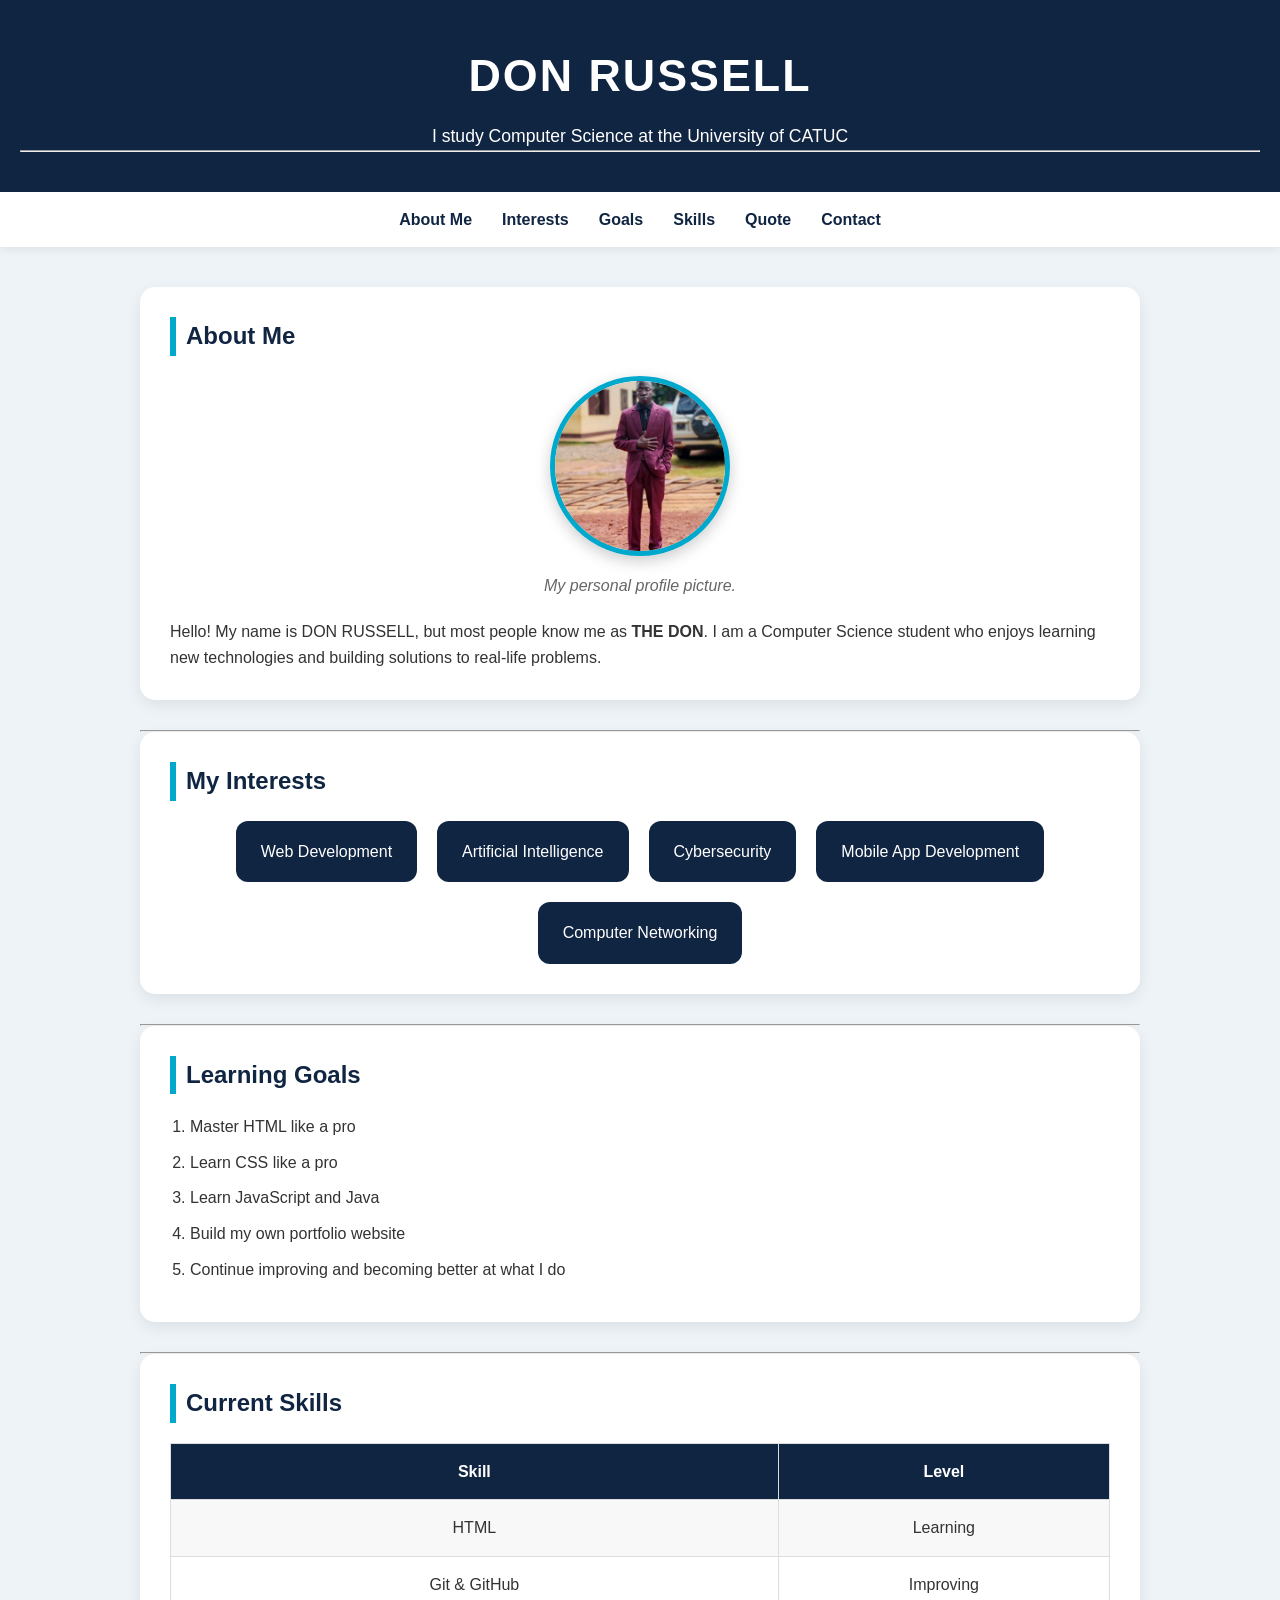
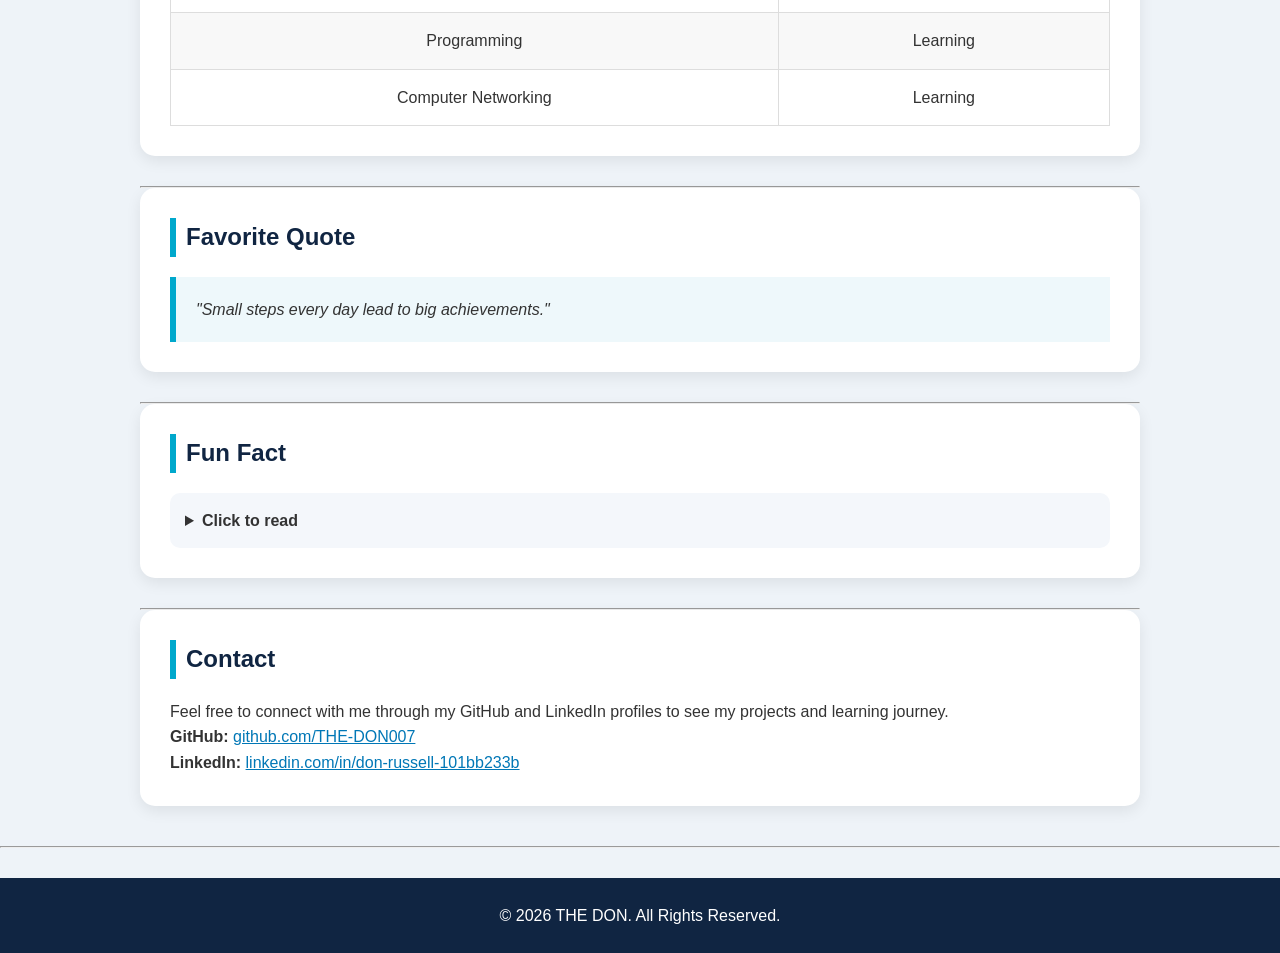
==== don-russell-portfolio/index.html @ 3e0a4c50 "Styled profile page with custom CSS and responsive Flexbox sections" ====
<!DOCTYPE html>
<html lang="en">

<head>
    <meta charset="UTF-8">
    <meta name="viewport" content="width=device-width, initial-scale=1.0">
    <title>My Personal Profile</title>

    <link rel="stylesheet" href="style.css">
</head>

<body>

    <!-- Header -->
    <header>
        <h1>DON RUSSELL</h1>
        <p>I study Computer Science at the University of CATUC</p>
        <hr>
    </header>

    <!-- Navigation -->
    <nav>
        <ul class="nav-menu">
            <li><a href="#about">About Me</a></li>
            <li><a href="#interests">Interests</a></li>
            <li><a href="#goals">Goals</a></li>
            <li><a href="#skills">Skills</a></li>
            <li><a href="#quote">Quote</a></li>
            <li><a href="#contact">Contact</a></li>
        </ul>
    </nav>

    <main>

        <!-- About Me -->
        <section id="about">

            <h2>About Me</h2>

            <figure>
                <img src="WhatsApp Image 2026-07-12 at 12.17.56 PM.jpeg"
                     alt="Profile Picture of DON RUSSELL"
                     width="180">

                <figcaption>
                    My personal profile picture.
                </figcaption>
            </figure>

            <p>
                Hello! My name is DON RUSSELL, but most people know me as
                <strong>THE DON</strong>.
                I am a Computer Science student who enjoys learning new
                technologies and building solutions to real-life problems.
            </p>

        </section>

        <hr>

        <!-- Interests -->
        <section id="interests">

            <h2>My Interests</h2>

            <ul class="interest-cards">
                <li>Web Development</li>
                <li>Artificial Intelligence</li>
                <li>Cybersecurity</li>
                <li>Mobile App Development</li>
                <li>Computer Networking</li>
            </ul>

        </section>

        <hr>

        <!-- Goals -->
        <section id="goals">

            <h2>Learning Goals</h2>

            <ol>
                <li>Master HTML like a pro</li>
                <li>Learn CSS like a pro</li>
                <li>Learn JavaScript and Java</li>
                <li>Build my own portfolio website</li>
                <li>Continue improving and becoming better at what I do</li>
            </ol>

        </section>

        <hr>

        <!-- Skills -->
        <section id="skills">

            <h2>Current Skills</h2>

            <table border="1">

                <tr>
                    <th>Skill</th>
                    <th>Level</th>
                </tr>

                <tr>
                    <td>HTML</td>
                    <td>Learning</td>
                </tr>

                <tr>
                    <td>Git & GitHub</td>
                    <td>Improving</td>
                </tr>

                <tr>
                    <td>Programming</td>
                    <td>Learning</td>
                </tr>

                <tr>
                    <td>Computer Networking</td>
                    <td>Learning</td>
                </tr>

            </table>

        </section>

        <hr>

        <!-- Quote -->
        <section id="quote">

            <h2>Favorite Quote</h2>

            <blockquote>
                "Small steps every day lead to big achievements."
            </blockquote>

        </section>

        <hr>

        <!-- Fun Fact -->
        <section>

            <h2>Fun Fact</h2>

            <details>

                <summary>Click to read</summary>

                <p>
                    I enjoy learning new technologies and challenging myself
                    to build projects that solve real-world problems.
                </p>

            </details>

        </section>

        <hr>

        <!-- Contact -->
        <section id="contact">

            <h2>Contact</h2>

            <p>
                Feel free to connect with me through my GitHub and LinkedIn
                profiles to see my projects and learning journey.
            </p>

            <p>
                <strong>GitHub:</strong>
                <a href="https://github.com/THE-DON007" target="_blank">
                    github.com/THE-DON007
                </a>
            </p>

            <p>
                <strong>LinkedIn:</strong>
                <a href="https://www.linkedin.com/in/don-russell-101bb233b" target="_blank">
                    linkedin.com/in/don-russell-101bb233b
                </a>
            </p>

        </section>

    </main>

    <hr>

    <!-- Footer -->
    <footer>

        <p>
            &copy; 2026 THE DON. All Rights Reserved.
        </p>

    </footer>

</body>

</html>
---- don-russell-portfolio/style.css ----
/* ===========================
   GENERAL STYLING
=========================== */

*{
    margin:0;
    padding:0;
    box-sizing:border-box;
}

body{
    font-family:Arial, Helvetica, sans-serif;
    background:#eef3f8;
    color:#333;
    line-height:1.6;
}

/* ===========================
   HEADER
=========================== */

header{
    background:#102542;
    color:white;
    text-align:center;
    padding:40px 20px;
}

header h1{
    font-size:2.8rem;
    letter-spacing:2px;
}

header p{
    margin-top:10px;
    font-size:1.1rem;
}

/* ===========================
   NAVIGATION
=========================== */

nav{
    background:white;
    padding:15px;
    box-shadow:0 2px 10px rgba(0,0,0,.08);
    position:sticky;
    top:0;
}

.nav-menu{
    list-style:none;
    display:flex;
    justify-content:center;
    gap:30px;
    flex-wrap:wrap;
}

.nav-menu a{
    text-decoration:none;
    color:#102542;
    font-weight:bold;
    transition:.3s;
}

.nav-menu a:hover{
    color:#00a8cc;
}

/* ===========================
   MAIN
=========================== */

main{
    width:90%;
    max-width:1000px;
    margin:40px auto;
}

/* ===========================
   SECTIONS
=========================== */

section{
    background:white;
    padding:30px;
    margin-bottom:30px;
    border-radius:15px;
    box-shadow:0 5px 15px rgba(0,0,0,.08);
}

section h2{
    color:#102542;
    margin-bottom:20px;
    border-left:6px solid #00a8cc;
    padding-left:10px;
}

/* ===========================
   IMAGE
=========================== */

figure{
    text-align:center;
    margin-bottom:20px;
}

img{
    width:180px;
    height:180px;
    object-fit:cover;
    border-radius:50%;
    border:5px solid #00a8cc;
    box-shadow:0 5px 15px rgba(0,0,0,.2);
}

figcaption{
    margin-top:10px;
    font-style:italic;
    color:#666;
}

/* ===========================
   INTERESTS (FLEXBOX)
=========================== */

.interest-cards{
    display:flex;
    flex-wrap:wrap;
    gap:20px;
    justify-content:center;
    list-style:none;
}

.interest-cards li{
    background:#102542;
    color:white;
    padding:18px 25px;
    border-radius:12px;
    transition:.3s;
}

.interest-cards li:hover{
    background:#00a8cc;
    transform:translateY(-5px);
}

/* ===========================
   GOALS
=========================== */

ol{
    padding-left:20px;
}

ol li{
    margin:10px 0;
}

/* ===========================
   TABLE
=========================== */

table{
    width:100%;
    border-collapse:collapse;
}

th{
    background:#102542;
    color:white;
}

th,td{
    border:1px solid #ddd;
    padding:15px;
    text-align:center;
}

tr:nth-child(even){
    background:#f8f8f8;
}

/* ===========================
   QUOTE
=========================== */

blockquote{
    background:#eef8fb;
    border-left:6px solid #00a8cc;
    padding:20px;
    font-style:italic;
}

/* ===========================
   DETAILS
=========================== */

details{
    background:#f4f7fb;
    padding:15px;
    border-radius:10px;
}

summary{
    cursor:pointer;
    font-weight:bold;
}

/* ===========================
   LINKS
=========================== */

a{
    color:#0077b6;
}

a:hover{
    color:#00a8cc;
}

/* ===========================
   FOOTER
=========================== */

footer{
    background:#102542;
    color:white;
    text-align:center;
    padding:25px;
    margin-top:30px;
}
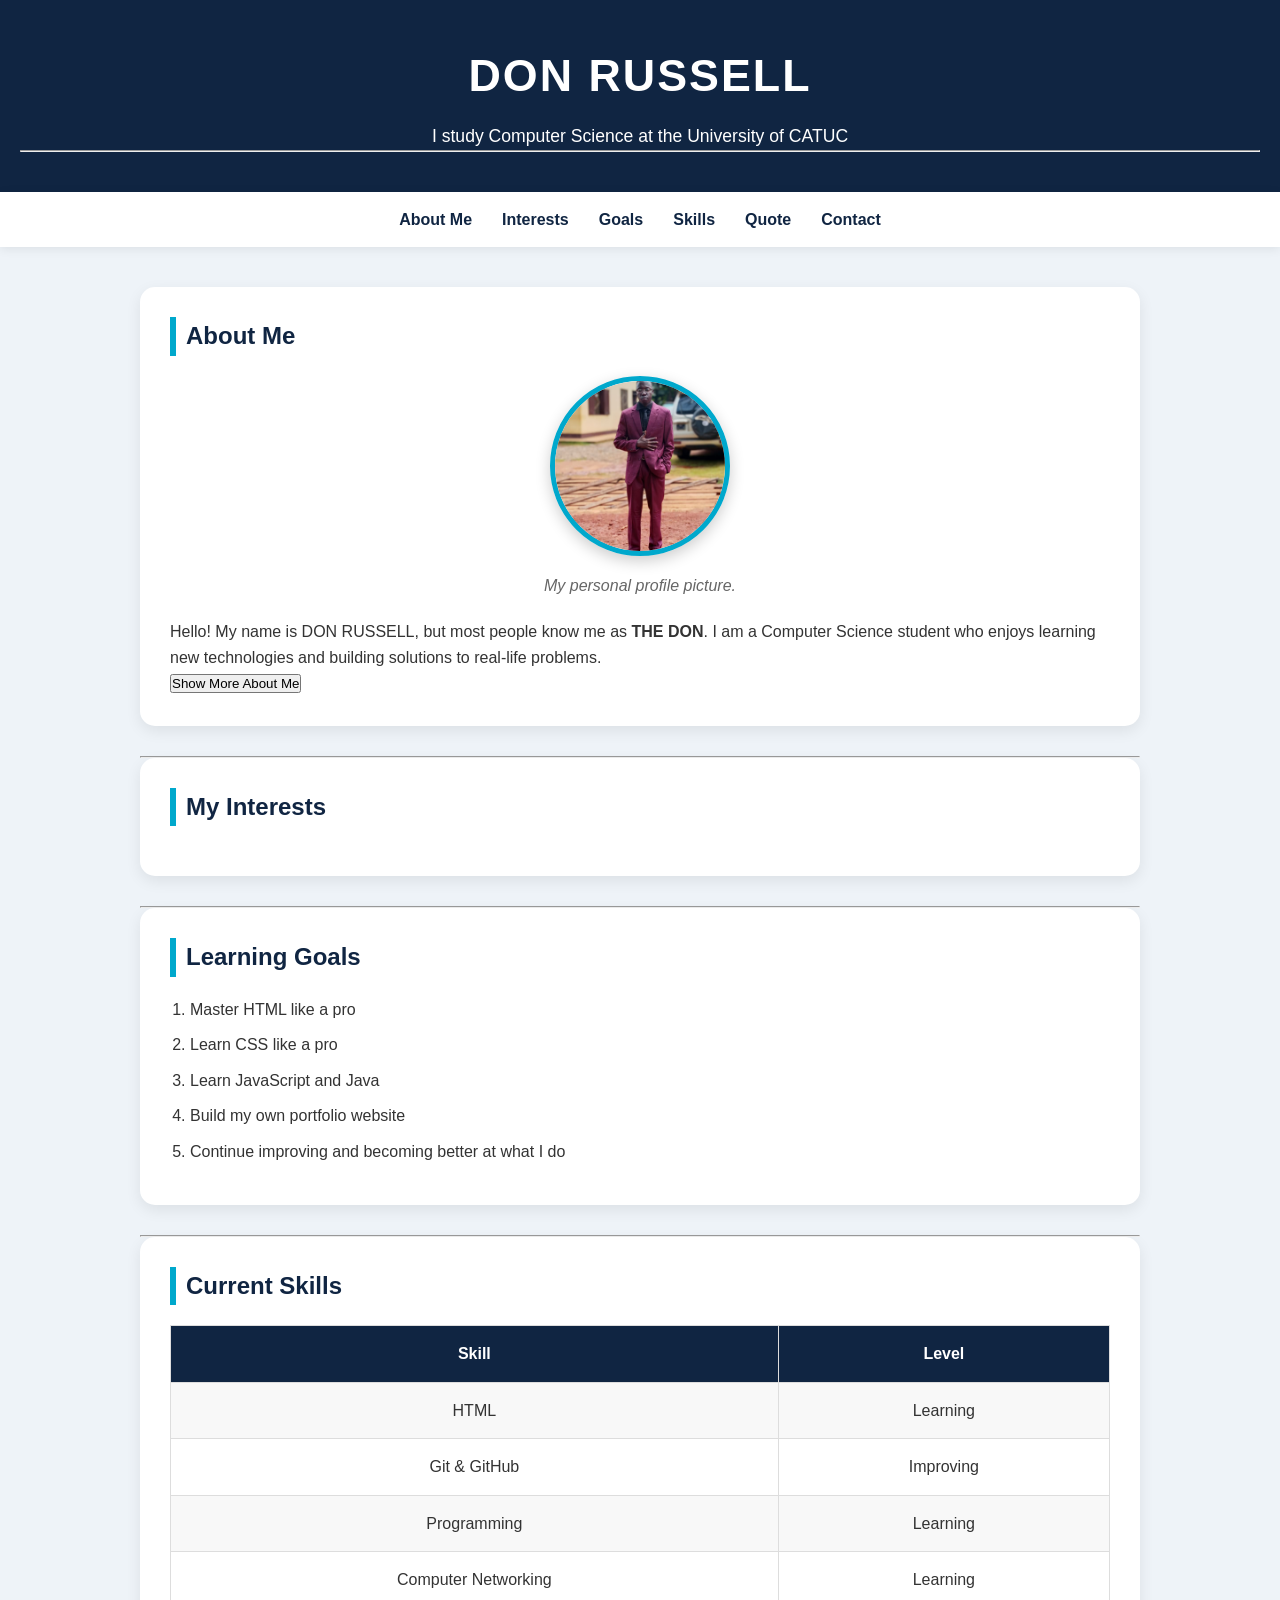
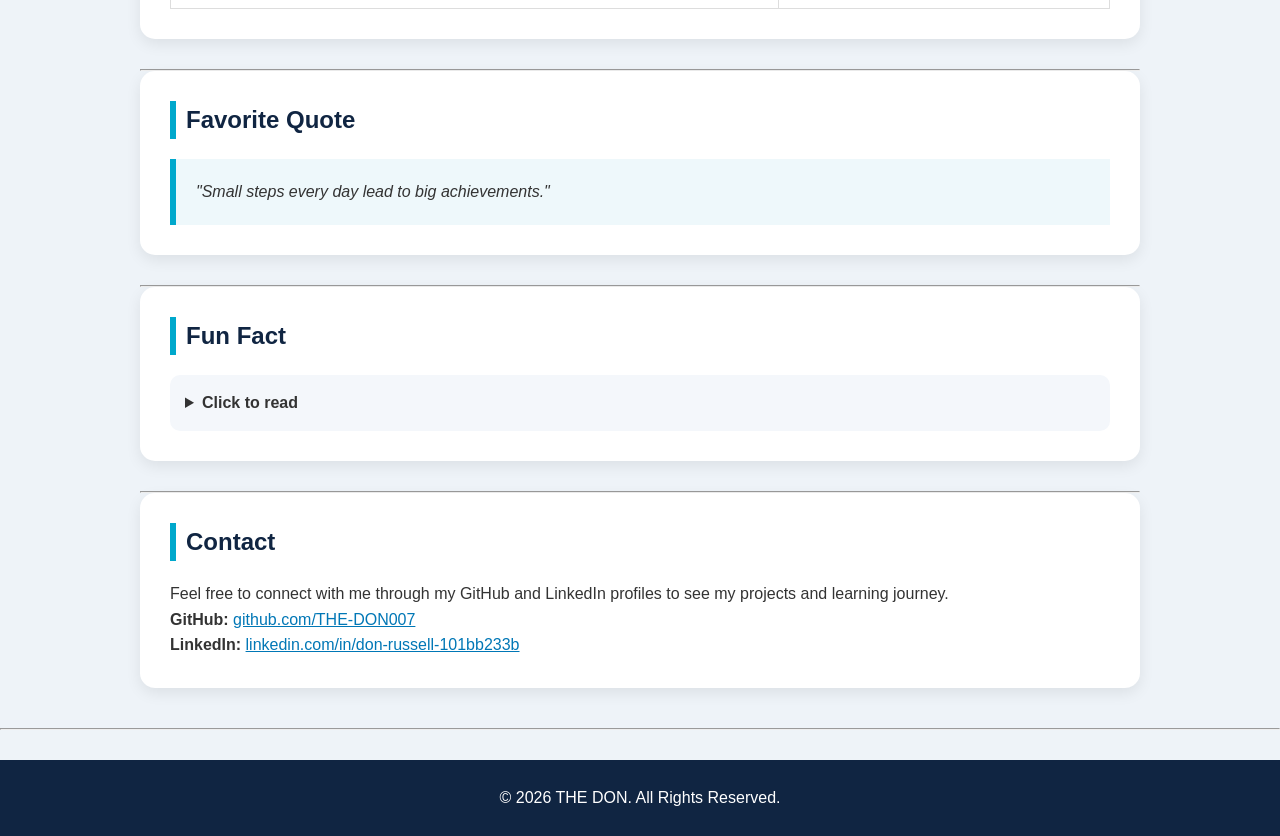
==== commit d74d3842: "Added JavaScript interactivity to portfolio" ====
--- a/don-russell-portfolio/index.html
+++ b/don-russell-portfolio/index.html
@@ -54,6 +54,19 @@
                 technologies and building solutions to real-life problems.
             </p>
 
+            <button id="toggleBtn">Show More About Me</button>
+
+            <div id="more-info" style="display: none;">
+
+                <p>
+                    I enjoy solving real-life problems through technology and I am
+                    continuously improving my skills in software development,
+                    cybersecurity, and artificial intelligence. My goal is to become
+                    a professional software engineer who builds solutions that make
+                    a positive impact.
+                </p>
+            </div>
+
         </section>
 
         <hr>
@@ -63,12 +76,7 @@
 
             <h2>My Interests</h2>
 
-            <ul class="interest-cards">
-                <li>Web Development</li>
-                <li>Artificial Intelligence</li>
-                <li>Cybersecurity</li>
-                <li>Mobile App Development</li>
-                <li>Computer Networking</li>
+            <ul id="interests-list">
             </ul>
 
         </section>
@@ -153,8 +161,7 @@
                 <summary>Click to read</summary>
 
                 <p>
-                    I enjoy learning new technologies and challenging myself
-                    to build projects that solve real-world problems.
+                    Whenever I learn a new programming concept, I like applying it immediately by building a small project.
                 </p>
 
             </details>
@@ -202,6 +209,8 @@
 
     </footer>
 
+    <script src="script.js"></script>
+
 </body>
 
 </html>
